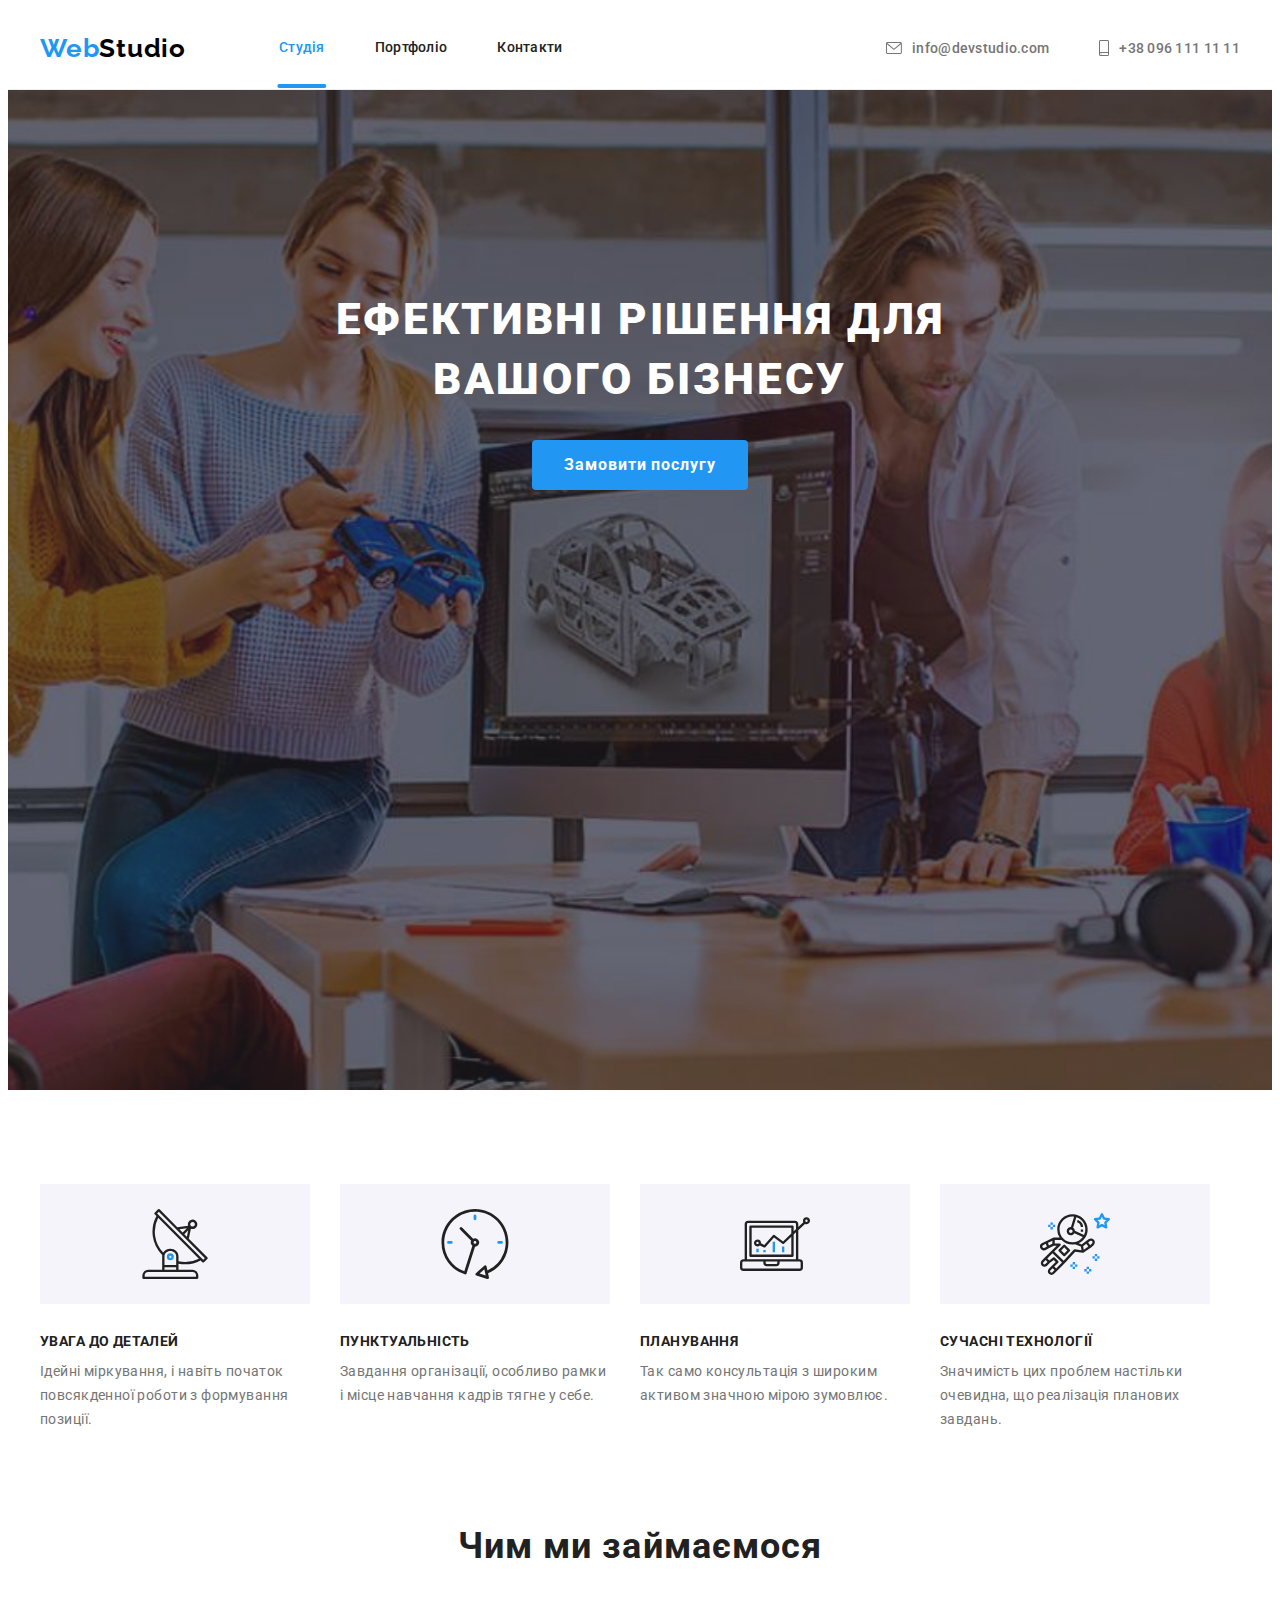
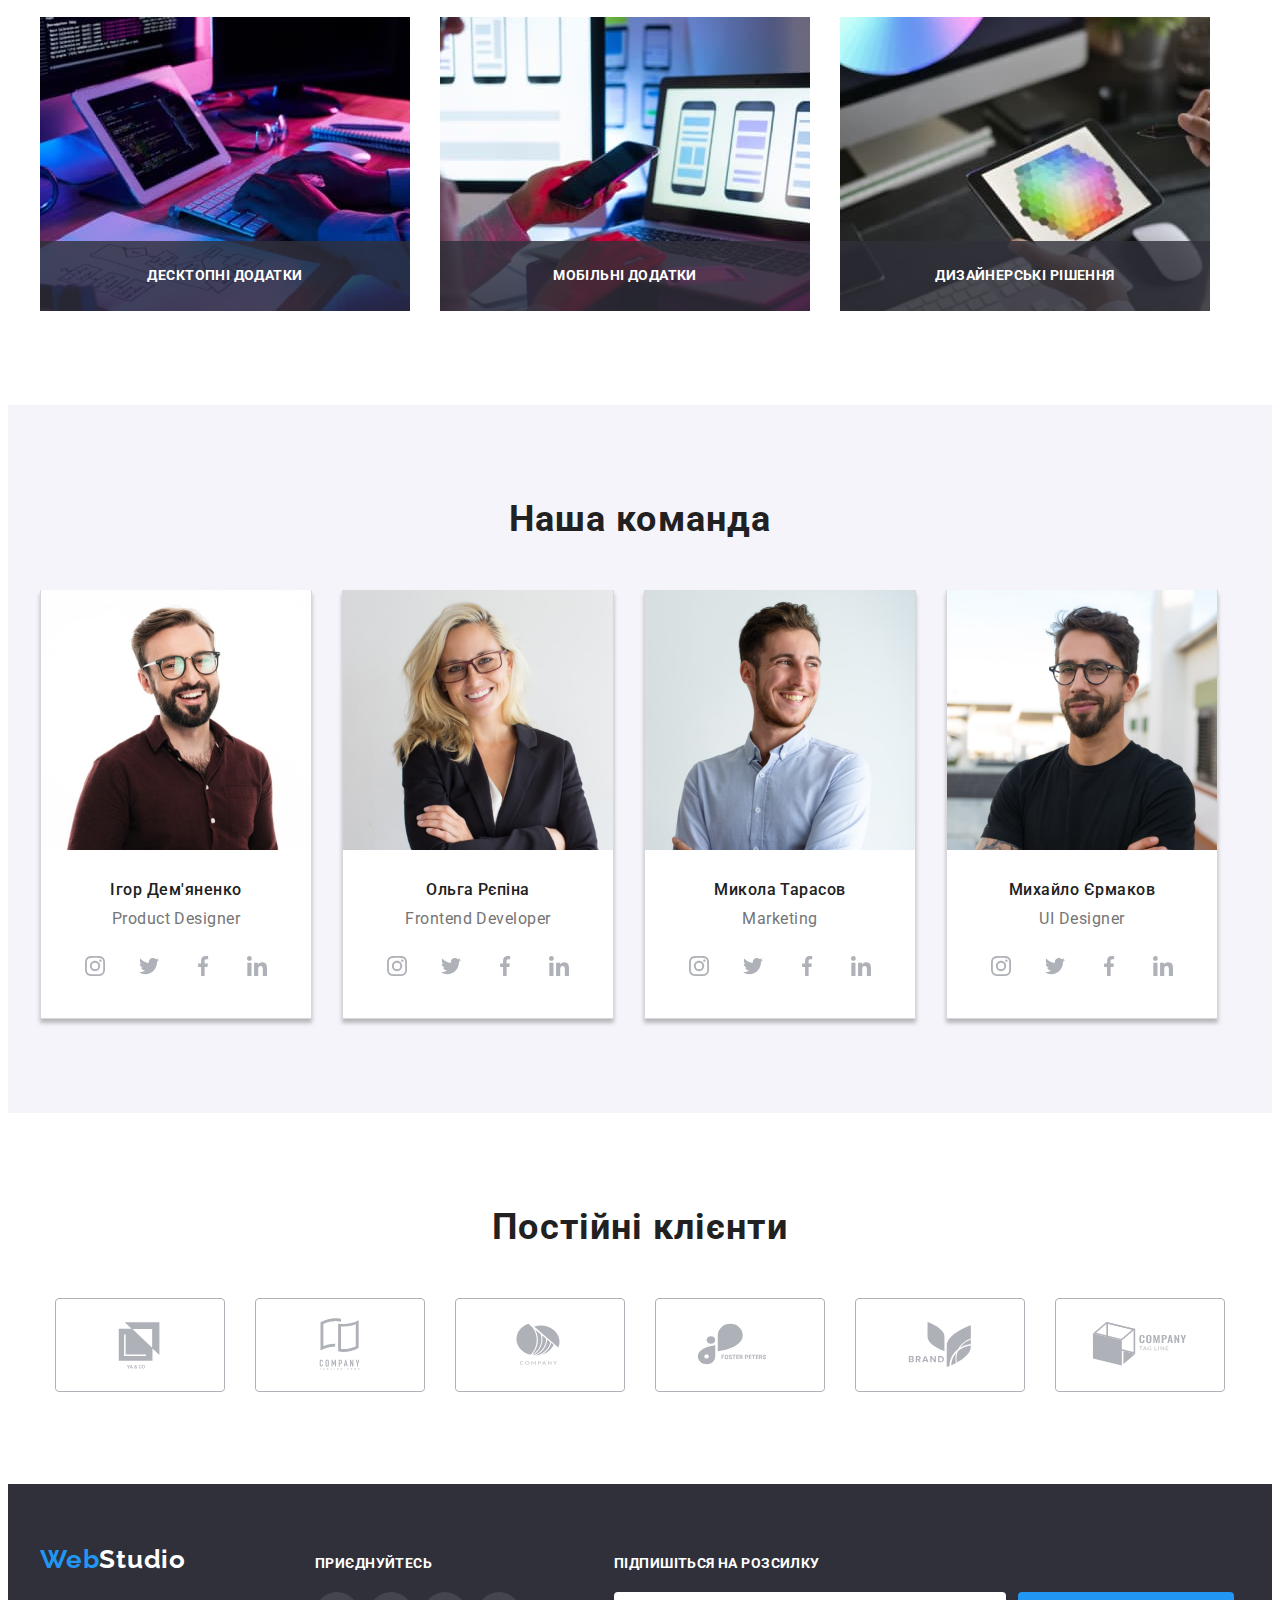
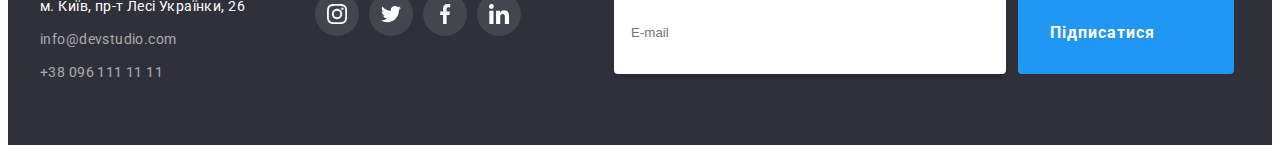
==== index.html @ a65545fc "наброски модального окна" ====
<!DOCTYPE html>
<html lang="uk">
<head>
    <meta charset="UTF-8">
    <meta http-equiv="X-UA-Compatible" content="IE=edge">
    <meta name="viewport" content="width=device-width, initial-scale=1.0">
    <link rel="preconnect" href="https://fonts.googleapis.com">
    <title>Студія</title>
    <link rel="stylesheet" href="https://cdnjs.cloudflare.com/ajax/libs/modern-normalize/1.1.0/modern-normalize.min.css" integrity="sha512-wpPYUAdjBVSE4KJnH1VR1HeZfpl1ub8YT/NKx4PuQ5NmX2tKuGu6U/JRp5y+Y8XG2tV+wKQpNHVUX03MfMFn9Q==" crossorigin="anonymous" referrerpolicy="no-referrer" />
    <link rel="preconnect" href="https://fonts.gstatic.com" crossorigin>
    <link href="https://fonts.googleapis.com/css2?family=Raleway:wght@700&family=Roboto:wght@400;500;700;900&display=swap" rel="stylesheet">
    <link rel="stylesheet" href="./css/style.css">
</head>
<body>
    <!--------HEADER-------->
<header class="header ">
    <div class="header-container container">
<nav class="nav-container">
<a href="" lang="en" class="link logo"><span class="logo-part">Web</span>Studio</a>
<ul class="list list-nav">
    <li class="list-nav-item"><a href="" class="link header-link current">Студія</a></li>
    <li class="list-nav-item"><a href="./portfolio.html" class="link header-link ">Портфоліо</a></li>
    <li class="list-nav-item"><a href="" class="link header-link ">Контакти</a></li>
</ul>
</nav>
<ul class="list list-header">
    <li class="list-header-item"><a href="mailto:info@devstudio.com" class="link link-auth">
        <svg class="auth-icon" width="16" height="12" aria-label="іконка envelope"> <use href="./icons.svg#envelope"></use></svg>
        info@devstudio.com</a></li>
    <li class="list-header-item"><a href="tel:+380961111111" class="link link-auth">
        <svg class="telefon-icon" width="10" height="16" aria-label="іконка smartfon"> <use href="./icons.svg#smartphone"></use></svg>
        +38 096 111 11 11</a></li>
</ul>
</div>
</header>
<main>
    <!-------------HERO--------->
<section class="hero">
    <div class="hero-side container">
<h1 class="hero-title">Ефективні рішення для вашого бізнесу</h1>
<button class="hero-button" type="button" data-modal-open>Замовити послугу</button>
</div>
</section>
<!-------FEATURE------->
<section class="feature section">
    <div class="feature-container container">
    <h2 class="vissualy-hidden">Особливості</h2>
<ul class="list list-feature">
    <li class="list-item-feature">
        <div class="feauture-icon">
        <svg class="icon-antena" width="70" height="70" aria-label="іконка antena"> <use href="./icons.svg#antenna"></use></svg>
    </div>
        <h3 class="item-title-feature">УВАГА ДО ДЕТАЛЕЙ</h3>
    <p class="item-text-feature">Ідейні міркування, і навіть початок повсякденної роботи з формування позиції.</p></li>
    <li class="list-item-feature">
        <div class="feauture-icon">
            <svg class="icon-clock" width="70" height="70" aria-label="іконка clock"> <use href="./icons.svg#clock"></use></svg>
        </div>    
        <h3 class="item-title-feature">ПУНКТУАЛЬНІСТЬ</h3>
    <p class="item-text-feature">Завдання організації, особливо рамки і місце навчання кадрів тягне у себе.</p></li>
    <li class="list-item-feature">
        <div class="feauture-icon">
            <svg class="icon-diagram" width="70" height="70" aria-label="іконка diagram"> <use href="./icons.svg#diagram"></use></svg>
        </div>   
        <h3  class="item-title-feature">ПЛАНУВАННЯ</h3>
    <p class="item-text-feature">Так само консультація з широким активом значною мірою зумовлює.</p></li>
    <li class="list-item-feature">
        <div class="feauture-icon">
            <svg class="icon-astronaut" width="70" height="70" aria-label="іконка astronaut"> <use href="./icons.svg#astronaut"></use></svg>
        </div>   
        <h3  class="item-title-feature">СУЧАСНІ ТЕХНОЛОГІЇ</h3>
    <p class="item-text-feature">Значимість цих проблем настільки очевидна, що реалізація планових завдань.</p></li>
</ul>
</div>
</section>
<!--------WORK----------->
<section class="work section">
    <div class="work-container container">
    <h2 class="section-title title-work">Чим ми займаємося</h2>
   <ul class="list list-work "> 
    <li class="list-item-work">
        <img  src="./image/img1.jpg" alt="набір блоксхеми" width="370" height="294">
    <div class="overlay-work">
        <p class="overlay-work-text">Десктопні додатки</p>
    </div>
    </li>
    <li class="list-item-work">
        <img  src="./image/img2.jpg" alt="телефоні додатки" width="370" height="294">
        <div class="overlay-work">
            <p class="overlay-work-text">Мобільні додатки</p>
        </div>
    </li>
    <li class="list-item-work">
        <img  src="./image/img3.jpg" alt="планшет" width="370" height="294">
        <div class="overlay-work">
            <p class="overlay-work-text">Дизайнерські рішення</p>
        </div>
    </li>
</ul>
</div>
</section>
<!--------OUR TEAM--------->
<section class="ourteam section">
    <div class="ourteam-container container">
    <h2 class="section-title title-ourteam">Наша команда</h2>
        <ul class="list list-ourteam">
            <li class="list-item-ourteam">
                <img src="./image/ourteam/img1.jpg" alt="фото" width="270" height="260">
                <div class="card-ourteam">
                <h3 class="item-caption-ourteam">Ігор Дем'яненко</h3>
                <p class="item-text-ourteam" lang="en">Product Designer</p>
                <ul class="list list-link">
            <li class="list-item-link">
                <a class="link link-link" href="" target="_blank"  rel="noopener noreferrer nofollow" aria-label="іконка instagram" >
                    <svg class="icon-team" width="20" height="20" aria-label="іконка instagram"> <use href="./icons.svg#instagram"></use></svg>
                </a>
            </li>
            <li class="list-item-link">
                <a class="link link-link" href="" target="_blank"  rel="noopener noreferrer nofollow" aria-label="іконка twiter" >
                    <svg class="icon-team" width="20" height="20" aria-label="іконка twiter"> <use href="./icons.svg#twiter"></use></svg>
                </a>
            </li>
            <li class="list-item-link">
                <a class="link link-link" href="" target="_blank"  rel="noopener noreferrer nofollow" aria-label="іконка facebook" >
                    <svg class="icon-team" width="20" height="20" aria-label="іконка facebook"> <use href="./icons.svg#facebook"></use></svg>
                </a>
            </li>
            <li class="list-item-link">
                <a class="link link-link" href="" target="_blank"  rel="noopener noreferrer nofollow" aria-label="іконка linkedin" >
                    <svg class="icon-team" width="20" height="20" aria-label="іконка linkedin"> <use href="./icons.svg#linkedin"></use></svg>
                </a>
            </li>            
                </ul>
            </div> 
            </li>
            <li class="list-item-ourteam">
                <img src="./image/ourteam/img2.jpg" alt="фото" width="270" height="260">
                <div class="card-ourteam">
                <h3 class="item-caption-ourteam">Ольга Рєпіна</h3>
                <p class="item-text-ourteam" lang="en">Frontend Developer</p>
                <ul class="list list-link">
                    <li class="list-item-link">
                        <a class="link link-link" href="" target="_blank"  rel="noopener noreferrer nofollow" aria-label="іконка instagram" >
                            <svg class="icon-team" width="20" height="20" aria-label="іконка instagram"> <use href="./icons.svg#instagram"></use></svg>
                        </a>
                    </li>
                    <li class="list-item-link">
                        <a class="link link-link" href="" target="_blank"  rel="noopener noreferrer nofollow" aria-label="іконка twiter" >
                            <svg class="icon-team" width="20" height="20" aria-label="іконка twiter"> <use href="./icons.svg#twiter"></use></svg>
                        </a>
                    </li>
                    <li class="list-item-link">
                        <a class="link link-link" href="" target="_blank"  rel="noopener noreferrer nofollow" aria-label="іконка facebook" >
                            <svg class="icon-team" width="20" height="20" aria-label="іконка facebook"> <use href="./icons.svg#facebook"></use></svg>
                        </a>
                    </li>
                    <li class="list-item-link">
                        <a class="link link-link" href="" target="_blank"  rel="noopener noreferrer nofollow" aria-label="іконка linkedin" >
                            <svg class="icon-team" width="20" height="20" aria-label="іконка linkedin"> <use href="./icons.svg#linkedin"></use></svg>
                        </a>
                    </li>            
                        </ul>
            </div>
            </li>
            <li class="list-item-ourteam">
                <img src="./image/ourteam/img3.jpg" alt="фото" width="270" height="260">
                <div class="card-ourteam">
                <h3 class="item-caption-ourteam">Микола Тарасов</h3>
                <p class="item-text-ourteam" lang="en">Marketing</p>
                <ul class="list list-link">
                    <li class="list-item-link">
                        <a class="link link-link" href="" target="_blank"  rel="noopener noreferrer nofollow" aria-label="іконка instagram" >
                            <svg class="icon-team" width="20" height="20" aria-label="іконка instagram"> <use href="./icons.svg#instagram"></use></svg>
                        </a>
                    </li>
                    <li class="list-item-link">
                        <a class="link link-link" href="" target="_blank"  rel="noopener noreferrer nofollow" aria-label="іконка twiter" >
                            <svg class="icon-team" width="20" height="20" aria-label="іконка twiter"> <use href="./icons.svg#twiter"></use></svg>
                        </a>
                    </li>
                    <li class="list-item-link">
                        <a class="link link-link" href="" target="_blank"  rel="noopener noreferrer nofollow" aria-label="іконка facebook" >
                            <svg class="icon-team" width="20" height="20" aria-label="іконка facebook"> <use href="./icons.svg#facebook"></use></svg>
                        </a>
                    </li>
                    <li class="list-item-link">
                        <a class="link link-link" href="" target="_blank"  rel="noopener noreferrer nofollow" aria-label="іконка linkedin" >
                            <svg class="icon-team" width="20" height="20" aria-label="іконка linkedin"> <use href="./icons.svg#linkedin"></use></svg>
                        </a>
                    </li>            
                        </ul>
            </div>
            </li>
            <li class="list-item-ourteam">
                <img src="./image/ourteam/img4.jpg" alt="фото" width="270" height="260">
                <div class="card-ourteam">
                <h3 class="item-caption-ourteam">Михайло Єрмаков</h3>
                <p class="item-text-ourteam" lang="en">UI Designer</p>
                <ul class="list list-link">
                    <li class="list-item-link">
                        <a class="link link-link" href="" target="_blank"  rel="noopener noreferrer nofollow" aria-label="іконка instagram" >
                            <svg class="icon-team" width="20" height="20" aria-label="іконка instagram"> <use href="./icons.svg#instagram"></use></svg>
                        </a>
                    </li>
                    <li class="list-item-link">
                        <a class="link link-link" href="" target="_blank"  rel="noopener noreferrer nofollow" aria-label="іконка twiter" >
                            <svg class="icon-team" width="20" height="20" aria-label="іконка twiter"> <use href="./icons.svg#twiter"></use></svg>
                        </a>
                    </li>
                    <li class="list-item-link">
                        <a class="link link-link" href="" target="_blank"  rel="noopener noreferrer nofollow" aria-label="іконка facebook" >
                            <svg class="icon-team" width="20" height="20" aria-label="іконка facebook"> <use href="./icons.svg#facebook"></use></svg>
                        </a>
                    </li>
                    <li class="list-item-link">
                        <a class="link link-link" href="" target="_blank"  rel="noopener noreferrer nofollow" aria-label="іконка linkedin" >
                            <svg class="icon-team" width="20" height="20" aria-label="іконка linkedin"> <use href="./icons.svg#linkedin"></use></svg>
                        </a>
                    </li>            
                        </ul>
            </div>
            </li>
        </ul>
    </div>
</section>
<section class="client section">
    <div class="ourteam-container container"></div>
    <h2 class="section-title title-client">Постійні клієнти</h2>
    <ul class="list list-client">
        <li class="list-item-client">
            <a class="link link-client" href="" target="_blank"  rel="noopener noreferrer nofollow" aria-label="іконка client" >
                <svg class="icon-client" width="106" height="60" aria-label="іконка client"> <use href="./icons.svg#client1"></use></svg>  
            </a></li>
        <li class="list-item-client">
            <a class="link link-client" href="" target="_blank"  rel="noopener noreferrer nofollow" aria-label="іконка client" >
            <svg class="icon-client" width="106" height="60" aria-label="іконка client"> <use href="./icons.svg#client2"></use></svg>  
            </a></li>
        <li class="list-item-client">
            <a class="link link-client" href="" target="_blank"  rel="noopener noreferrer nofollow" aria-label="іконка client" >
            <svg class="icon-client" width="106" height="60" aria-label="іконка client"> <use href="./icons.svg#client3"></use></svg>  
            </a></li>
        <li class="list-item-client">
            <a class="link link-client" href="" target="_blank"  rel="noopener noreferrer nofollow" aria-label="іконка client" >
            <svg class="icon-client" width="106" height="60" aria-label="іконка client"> <use href="./icons.svg#client4"></use></svg>  
            </a></li>
        <li class="list-item-client">
            <a class="link link-client" href="" target="_blank"  rel="noopener noreferrer nofollow" aria-label="іконка client" >
            <svg class="icon-client" width="106" height="60" aria-label="іконка client"> <use href="./icons.svg#client5"></use></svg>  
            </a></li>
        <li class="list-item-client">
            <a class="link link-client" href="" target="_blank"  rel="noopener noreferrer nofollow" aria-label="іконка client" >
            <svg class="icon-client" width="106" height="60" aria-label="іконка client"> <use href="./icons.svg#client6"></use></svg>  
            </a></li>
    </ul>
</section>
</main> 
<!----------FOOTER------->
<footer class="footer">
    <div class="container footer-container">
        <div class="adress-container">
    <a href="./index.html" class="link footer-link" lang="en"> <span class="footer-logo">Web</span>Studio</a>
    <address>
        <ul class="list list-footer">
            <li class="list-footer-item"><a class="link footer-link-nav" href="https://goo.gl/maps/DCdvdgWx7HsUr94s7" rel="noopener noreferrer nofollow">м. Київ, пр-т Лесі Українки, 26</a></li>
            <li class="list-footer-item"><a class="link footer-contact" href="mailto:info@devstudio.com">info@devstudio.com</a></li>
            <li class="list-footer-item"><a class="link footer-contact" href="tel:+380961111111">+38 096 111 11 11</a></li>
        </ul>
    </address>
</div>
    <div class="join">
        <p class="text-join">Приєднуйтесь</p>
        <ul class="list list-join">
                <li class="list-item-join">
                    <a class="link link-join" href="" target="_blank"  rel="noopener noreferrer nofollow" aria-label="іконка instagram" >
                        <svg class="icon-join" width="20" height="20" aria-label="іконка instagram"> <use href="./icons.svg#instagram"></use></svg>
                    </a>
                </li>
                <li class="list-item-join">
                    <a class="link link-join" href="" target="_blank"  rel="noopener noreferrer nofollow" aria-label="іконка twiter" >
                        <svg class="icon-join" width="20" height="20" aria-label="іконка twiter"> <use href="./icons.svg#twiter"></use></svg>
                    </a>
                </li>
                <li class="list-item-join">
                    <a class="link link-join" href="" target="_blank"  rel="noopener noreferrer nofollow" aria-label="іконка facebook" >
                        <svg class="icon-join" width="20" height="20" aria-label="іконка facebook"> <use href="./icons.svg#facebook"></use></svg>
                    </a>
                </li>
                <li class="list-item-join">
                    <a class="link link-join" href="" target="_blank"  rel="noopener noreferrer nofollow" aria-label="іконка linkedin" >
                        <svg class="icon-join" width="20" height="20" aria-label="іконка linkedin"> <use href="./icons.svg#linkedin"></use></svg>
                    </a>
                </li>            
        </ul>
    </div>
<div class="container-subscribe">
    <p class="text-subscribe" >Підпишіться на розсилку</p>
    <form class="form-subscribe" name="form-subscribe">
        <label class="group-subscribe">
        <input  
            class="field-subscribe" 
            type="email" 
            name="user-mail" 
            placeholder="E-mail"
            required>
       <!-- <span class="label-subscribe" lang="en">E-mail</span>  -->
    </label>
<button class="button button-subscribe" type="submit"> Підписатися</button>
    </form>
</div>
</div>
</footer>

<!----------MODAL WINDOW------->
<div class="backdrop is-hidden" data-modal>
    <div class="modal">
        <button class="modal-button" type="button" data-modal-close>
            <svg class="icon-close" width="18" height="18" aria-label="іконка close"> <use href="./icons.svg#close-icon"></use></svg>  
        </button>
        <strong class="modal-label"> Залиште свої дані, ми вам передзвонимо</strong>
        <form class="modal-form" name="modal-form">
            <div class="modal-form-group" role="group">
                <label class="modal-form-label" for="user-name">Ім'я</label>
                <div class="modal-form-wrapper">
                    <input class="modal-form-field" type="text" name="user-name" id="user-name">
                    <svg class="icon-join" width="20" height="20" aria-label="іконка linkedin"> <use href="./icons.svg#linkedin"></use></svg>
                </div>
                <label class="modal-form-label" for="user-name">Ім'я</label>
                <div class="modal-form-wrapper">
                    <input class="modal-form-field" type="text" name="user-name" id="user-name">
                    <svg class="icon-join" width="20" height="20" aria-label="іконка linkedin"> <use href="./icons.svg#linkedin"></use></svg>
                </div>
                <label class="modal-form-label" for="user-name">Ім'я</label>
                <div class="modal-form-wrapper">
                    <input class="modal-form-field" type="text" name="user-name" id="user-name">
                    <svg class="icon-join" width="20" height="20" aria-label="іконка linkedin"> <use href="./icons.svg#linkedin"></use></svg>
                </div>
                <label class="modal-form-label" for="user-message">Ім'я</label>
                    <textarea class="modal-form-message" name="user-message" id="user-message" rows="7"></textarea>
            </div>
            <div role="group">
                <input class="modal-form-checkbox" type="checkbox" id="user-agreement">
                <label for="user-agreement">Погоджуюся з розсилкою та приймаю <a href="">Умови договору</a></label>
            </div>
            <button class="button modal-form-button" type="submit">Відправити</button>
        </form>
    </div>
</div>
<script src="./js/modal.js"></script>
</body>
</html>
---- css/style.css ----
:root {
    --text-color-light: #ffffff;
    --text-color-dark: #212121;
    --text-color-paragraf: #757575;
    --frame-color: #2F303A;
    --accent-color: #2196F3;
    }
    
    
    body {
    font-family: 'Roboto'; 
    color: var(--text-color-dark); 
    }
    
    
    /* reset start */
    h1,
    h2,
    h3,
    p {
    margin: 0;
    }
    
    
    .link {
    text-decoration: none;
    }
    
    
    .list {
    list-style: none;
    margin: 0;
    padding: 0;
    }
    
    
    img {
    display: block;
   max-width: 100%; 
    height: auto;
    }
    /* reset end */
    
    
    .section {
    padding-top: 94px;
    padding-bottom: 94px;
    }
    
    .container {
    width: 1200px;
    padding-right: 15px;
    padding-left: 15px;
    margin-left: auto;
    margin-right: auto;
    
   /* outline: 2px solid red;
    outline-offset: -2px;*/
    }
    
    button {
    display: inline-block;
    cursor: pointer;
    border: transparent;
    }
    
    
    /*---------HEADER--------*/
    .header {
        border-bottom: 1px solid #ECECEC;
    }
    .header-container{
    display: flex;
   
    }
    .nav-container{
    display: flex; 
    }
    .logo {
    margin-right: 93px;
    align-items: center;
    padding-top: 25px;
    padding-bottom: 25px;
    
    font-family: 'Raleway';
    font-weight: 700;
    font-size: 26px;
    line-height: 1.19;
    letter-spacing: 0.03em;
    color:#000000; 
    }
    .logo-part {
    color: var(--accent-color);
    }
    .list-nav{
        display: flex;
        align-items: center;
        
        }
    .list-nav-item:not(:first-child){
        margin-left: 50px;
        }
    .header-link {
        display: block;
        padding-top: 32px;
        padding-bottom: 32px;

    font-weight: 500;
    font-size: 14px;
    line-height: 1.14;
    letter-spacing: 0.02em;
    color: inherit;

    transition: color 250ms cubic-bezier(0.4,0,0.2,1);
    }
     .current{
        position: relative;
        color: var(--accent-color);
     }
    .header-link:hover,
    .header-link:focus,
    .link-auth:hover,
    .link-auth:focus {
    color: var(--accent-color);
    }
    .current::after{
        content:'';
        position: absolute;
        left: 50%;
        bottom:0;
        transform: translateX(-50%);
        
        display: block;
        width: 108%;
        height: 4px;
        background-color: var(--accent-color);
        border-radius: 2px; 
    }
    .list-header{
    display: flex;
    margin-left: auto;
   align-items: center;

    }
    
    .list-header-item:not(:first-child){
        margin-left: 50px;  
    }
    .list-header-item{
        display: block; 
        align-items: center; 
    }
    
    .link-auth {
    display: flex;   
    padding-top: 32px;
    padding-bottom: 32px;
    align-items: center;
    gap: 10px; 

    font-weight: 500;
    font-size: 14px;
    line-height: 1.14px;
    letter-spacing: 0.02em;
    color: var(--text-color-paragraf);
    }
    .auth-icon{
        fill:currentColor;
    }
    .telefon-icon{
        fill:currentColor;
    }
    
    /*------------HERO-----------*/
    .hero{
        height: 600px;
        max-width: 1600px;
        margin: 0 auto;
        padding-top: 200px;
        padding-bottom: 200px;
        background-image: linear-gradient(to right, rgba(47, 48, 58, 0.4), rgba(47, 48, 58, 0.4)), url(../image/background/img.jpg);
        background-position: center;
        background-repeat: no-repeat;
        background-size: cover;
        background-color: var(--frame-color);   
    }
    .hero-side {
        text-align: center;
    }
    .hero-title {
    margin-bottom: 30px;
    width: 696px;
    margin-right: auto;
    margin-left: auto;
    
    font-weight: 900;
    font-size: 44px;
    line-height: 1.36;
    letter-spacing: 0.06em;
    text-transform: uppercase;
    color: var(--text-color-light); 
    }
    .hero-button {
    border-radius: 4px;
    padding: 10px 32px;
    min-width: 216px;
    border: transparent;
    
    font-family: inherit;
    font-weight: 700;
    font-size: 16px;
    line-height: 1.88;
    align-items: center;
    text-align: center;
    letter-spacing: 0.06em;
    color:var(--text-color-light);
    background:var(--accent-color);

    transition: box-shadow 250ms cubic-bezier(0.4,0,0.2,1);
    }
    .hero-button:hover,
    .hero-button:focus{
    box-shadow: 0px 4px 4px rgba(0, 0, 0, 0.15);
    }
    
    /*------FEATURE---------*/
    .feature {
        padding-bottom: 0;
    }
    .feature-container {
    display: flex;
    }
    .vissualy-hidden{
    position: absolute;
    white-space: nowrap;
    width: 1px;
    height: 1px;
    overflow: hidden;
    border: 0;
    padding: 0;
    clip: rect(0 0 0 0);
    clip-path: inset(50%);
    margin: -1px;
    }
    .list-feature{
    display: flex;
    }
    .list-item-feature{
    width: 270px;
    }
    .list-item-feature:not(:first-child){
    margin-left: 30px;
    }
.feauture-icon{
    display: flex;
    width: 270px;
    height: 120px;
background-color: #F5F4FA;
margin-bottom: 30px;
align-items: center;
justify-content: center;
}

    .item-title-feature {
    margin-bottom: 10px;

    font-size: 14px;
    line-height: 1.14;
    letter-spacing: 0.03em;
    text-transform: uppercase;
    }
    .item-text-feature {
    font-size: 14px;
    line-height: 1.71;
    letter-spacing: 0.03em;
    color: var(--text-color-paragraf);
    }
    
    
    /*-------WORK----------*/
    
    .section-title {
    font-size: 36px;
    line-height: 1.14;
    text-align: center;
    letter-spacing: 0.03em;
    }
    .title-work{
    margin-bottom: 50px;
    }
    .list-work{
    display: flex;
    gap:30px;
    }
.list-item-work{
    position: relative;
    width: 370px;
    
}
.overlay-work{
    position: absolute;
    bottom: 0;
width: 100%;
height: 70px;

display: flex;
align-items: center;
justify-content: center;

background-color: rgba(47, 48, 58, 0.8);;

transition: box-shadow 250ms cubic-bezier(0.4,0,0.2,1), border 250ms cubic-bezier(0.4,0,0.2,1);
}
.overlay-work:hover,
.overlay-work:focus{
    border: 1px solid #000000;
    box-shadow: 0px 4px 4px rgba(0, 0, 0, 0.25);
}
.overlay-work-text{
    font-weight: 700;
    font-size: 14px;
    line-height: 1.14;
    text-align: center;
    letter-spacing: 0.03em;
    text-transform: uppercase;
    color: var(--text-color-light);
    
}
    
    /*--------OUR TEAM--------*/
    .ourteam{
    background-color: #F5F4FA;
    }
    
    .title-ourteam{
    margin-bottom: 50px;
    }
    .list-ourteam{
    display: flex;
    flex-wrap: wrap;
    }
    .list-item-ourteam{
   box-shadow: 0px 4px 4px rgba(0, 0, 0, 0.25);
}
    .card-ourteam{
    padding-top: 30px; 
    padding-bottom: 30px; 
    align-items: center;
        justify-content: center;
        background-color: var(--text-color-light);
    }
    .list-item-ourteam{
        width: 270px;
        border: 1px solid rgba(0, 0, 0, 0.12);  
    border-top: none;
    }
    .list-item-ourteam:not(:first-child){
    margin-left: 30px;
    }
    .item-caption-ourteam {
    margin-bottom: 10px;
    
    font-weight: 500;
    font-size: 16px;
    line-height: 1.19;
    text-align: center;
    letter-spacing: 0.03em;
    }
    .item-text-ourteam{
        margin-bottom:16px;

    font-size: 16px;
    line-height: 1.19;
    text-align: center;
    letter-spacing: 0.03em;
    color: var(--text-color-paragraf); 
    }
    .list-link{
        width: 206px;
        display: flex;
        gap: 10px;
        align-items: center;
        justify-content: center;
        margin: auto;
    }
    .list-item-link{
        width: 44px;
        height: 44px; 
    }
    .link-link{
        display: flex;
        width: 100%;
        height: 100%;
        
        /* background-color: #ffffff; */
        border-radius: 50%;
        align-items: center;
        justify-content: center;
        color:#AFB1B8;
        
        transition: background-color 250ms cubic-bezier(0.4,0,0.2,1), color 250ms cubic-bezier(0.4,0,0.2,1);
    }
    .link-link:hover,
    .link-link:focus{
        background-color: var(--accent-color);
        color: var(--text-color-light);
    }

    .icon-team{
        fill:currentColor;
    }
    /* -------CLIENT------ */
.title-client{
    margin-bottom: 50px;
}

.list-client{
    display: flex;
    gap: 30px;
    align-items: center;
    justify-content: center;
}
.list-item-client{
    display:inline-flex;
    width: 170px;
    height: 92px;
}
.link-client{
    display: flex;
    width: 100%;
    height: 100%;
    border: 1px solid #AFB1B8;
    border-radius: 4px;
    align-items: center;
    justify-content: center; 
    color: #AFB1B8;

    transition: color 250ms cubic-bezier(0.4,0,0.2,1), border 250ms cubic-bezier(0.4,0,0.2,1);
}
.icon-client{
    fill:currentColor;
}
.link-client:hover,
.link-client:focus{
    border: 1px solid #2196F3;
color:#2196F3;
}
    /*-----FOOTER---------*/
    .footer{
    background: var(--frame-color);
    padding-top: 60px;
    padding-bottom: 60px;
    }
    .footer-container{
        display: flex;
        align-items: baseline;
    }
    /* .adress-container{
        width: 271px;
    } */
    .footer-link {
    display: inline-block;
    margin-bottom: 20px;
    
    font-family: 'Raleway';
    font-weight: 700;
    font-size: 26px;
    line-height: 1.19;
    letter-spacing: 0.03em;
    color: var(--text-color-light);
    }
    .footer-logo {
    color: var(--accent-color);
    }
    .list-footer-item:not(:last-child){
    margin-bottom: 9px;
    }
    .footer-link-nav {
    font-style: normal;
    font-size: 14px;
    line-height: 1.71;
    letter-spacing: 0.03em;
    color:var(--text-color-light);
    }
    
    .footer-contact {
    font-style: normal;
    font-size: 14px;
    line-height: 1.71;
    letter-spacing: 0.03em;
    color: rgba(255, 255, 255, 0.6);
    }
    .join{
        margin-left: 70px;
    }
    .text-join{
        margin-bottom: 20px;
        
    font-weight: 700;
    font-size: 14px;
    line-height: 1.14;
    letter-spacing: 0.03em;
    text-transform: uppercase;
    color: var(--text-color-light);
    }
    .list-join{
        display: flex;
        gap: 10px;
        align-items: center;    
    }
    .list-item-join{
        width: 44px;
        height: 44px;
    }
    .link-join{
        display: flex; 
       width: 100%;
       height: 100%;
        background: rgba(255, 255, 255, 0.1);
        border-radius: 50%;
        align-items: center;
        justify-content: center; 
        color:#FFFFFF;

        transition:background-color 250ms cubic-bezier(0.4,0,0.2,1);
    }
    .link-join:hover,
    .link-join:focus{
        background-color: var(--accent-color);
    }
    .icon-join{
        fill:currentColor;
    }
    .container-subscribe{
    margin-left: 93px;
    }
    .text-subscribe{ 
        width: 207px; 
        margin-bottom: 20px;

        font-weight: 700;
        font-size: 14px;
        line-height: 1.14;
        letter-spacing: 0.03em;
        text-transform: uppercase;
        color: #FFFFFF;
    }
    .form-subscribe {
        display: flex;
        gap: 12px;
    }
    .field-subscribe{
        width: 358px;
        height: 50px;
        padding: 15px 16px;

        border: 1px solid rgba(255, 255, 255, 0.3);
        border-radius: 4px;
        box-shadow: 0px 4px 4px rgba(0, 0, 0, 0.15);
    }

    .button-subscribe{
        border-radius: 4px;
        padding: 10px 32px;
        min-width: 216px;
        border: transparent;

        font-family: inherit;
        font-weight: 700;
        font-size: 16px;
        line-height: 1.88;
        display: flex;
        align-items: center;
        text-align: center;
        letter-spacing: 0.06em;

        color:var(--text-color-light);
        background:var(--accent-color);
        transition: box-shadow 250ms cubic-bezier(0.4,0,0.2,1);
    }
    .button-subscribe:hover,
    .button-subscribe:focus{
    box-shadow: 0px 4px 4px rgba(0, 0, 0, 0.15);
    }


    /*---------MODAL WINDOW------------*/
    .backdrop{
        position: fixed;
        top: 0;
        left: 0;
        width: 100%;
        height: 100%;
        background-color: rgba(0, 0, 0, 0.2);
        backdrop-filter: blur(2px);
        box-shadow: 0px 4px 4px rgba(0, 0, 0, 0.25);
        opacity: 1;
        transition: opacity 250ms cubic-bezier(0.4,0,0.2,1), visibility 250ms cubic-bezier(0.4,0,0.2,1);
    }
    .modal{
        position: absolute;
        top: 50%;
        left: 50%;
        transform: translate(-50%,-50%);
        width: 528px;
        min-height: 581px;
        background-color: var(--text-color-light);
        border-radius: 4px;
    }
    .modal-button{
        position: absolute;
        padding: 6px;
        top: 8px;
        right: 8px;
        width: 30px;
        height: 30px;
        border-radius: 50%;
        border: 1px solid rgba(0, 0, 0, 0.1);
background-color: #FFFFFF;
color:#000000;
    }
    .icon-close{
        fill: currentColor;
    }
    .backdrop.is-hidden{
        opacity: 0;
        visibility: hidden;
        pointer-events: none;
        
    }
    .backdrop.is-hidden.modal{
        opacity: 0;
        transform: translate(-50%,70%);
       
    }

    
    /*---------PORTFOLIO------------*/
   
    .list-filter-btn{
    display: flex;
   justify-content: center;
   margin-bottom: 50px;
    }
    .button-portfolio{
    padding:6px 22px;
   
    font-family: inherit;
    font-weight: 500;
    font-size: 16px;
    line-height: 1.62;
    text-align: center;
    letter-spacing: 0.03em;
    background-color: #F5F4FA;
    border-radius: 4px;

    transition:background-color 250ms cubic-bezier(0.4,0,0.2,1),color 250ms cubic-bezier(0.4,0,0.2,1);
    }
    /* .item-filter:hover,
    .item-filter:focus{
        box-shadow: 0px 3px 1px rgba(0, 0, 0, 0.1), 0px 1px 2px rgba(0, 0, 0, 0.08), 0px 2px 2px rgba(0, 0, 0, 0.12);
    } */
    .item-filter{
    margin-right: 8px;
    }
    
    .button-portfolio:hover,
    .button-portfolio:focus{
    background-color: var(--accent-color);
    color: var(--text-color-light);
    box-shadow: 0px 3px 1px rgba(0, 0, 0, 0.1), 0px 1px 2px rgba(0, 0, 0, 0.08), 0px 2px 2px rgba(0, 0, 0, 0.12);
    }
    .list-filter{
    display: flex;
    flex-wrap: wrap;
    
    }
    .list-item-filter{
       
        width: 370px;
        margin-bottom: 30px;
        margin-right: 30px;

        transition:box-shadow 250ms cubic-bezier(0.4,0,0.2,1);
      
    }
    .list-item-filter:nth-last-child(-n+3){
        margin-bottom: 0px; 
    }
    .list-item-filter:nth-child(3n){
        margin-right: 0px;
    }
    .list-item-filter:hover,
    .list-item-filter:focus{
         box-shadow: 0px 4px 4px rgba(0, 0, 0, 0.25);
    }
    .filter-thumb{
        position: relative;
        overflow: hidden;
    }   
    .overlay{
        position: absolute;
        top: 0;
        left: 0;

        transform:translateY(102%);

        width: 100%;
        height: 100%;
        padding: 63px 24px;
        display: flex;
        align-items: center;
        background-color: rgba(33, 150, 243, 0.9);
        backdrop-filter: blur(2px);

        transition: transform 250ms cubic-bezier(0.4,0,0.2,1);
    }
    .overlay-text{
font-weight: 400;
font-size: 18px;
line-height: 1.56;
letter-spacing: 0.03em;
color: #FFFFFF;

    }
    .list-item-filter:hover .overlay{
        transform:translateY(0); 
          
    }
   .card-portfolio{
    width: 370px;
    padding: 20px 24px; 
    border: 1px solid #EEEEEE;  
    border-top: none;
   }
    
    .filter-caption {
    margin-bottom: 4px;

    font-size: 18px;
    line-height: 2;
    letter-spacing: 0.06em;
    }
    .filter-text {
    font-size: 16px;
    line-height: 1.88;
    letter-spacing: 0.03em;
    color: var(--text-color-paragraf);
    }
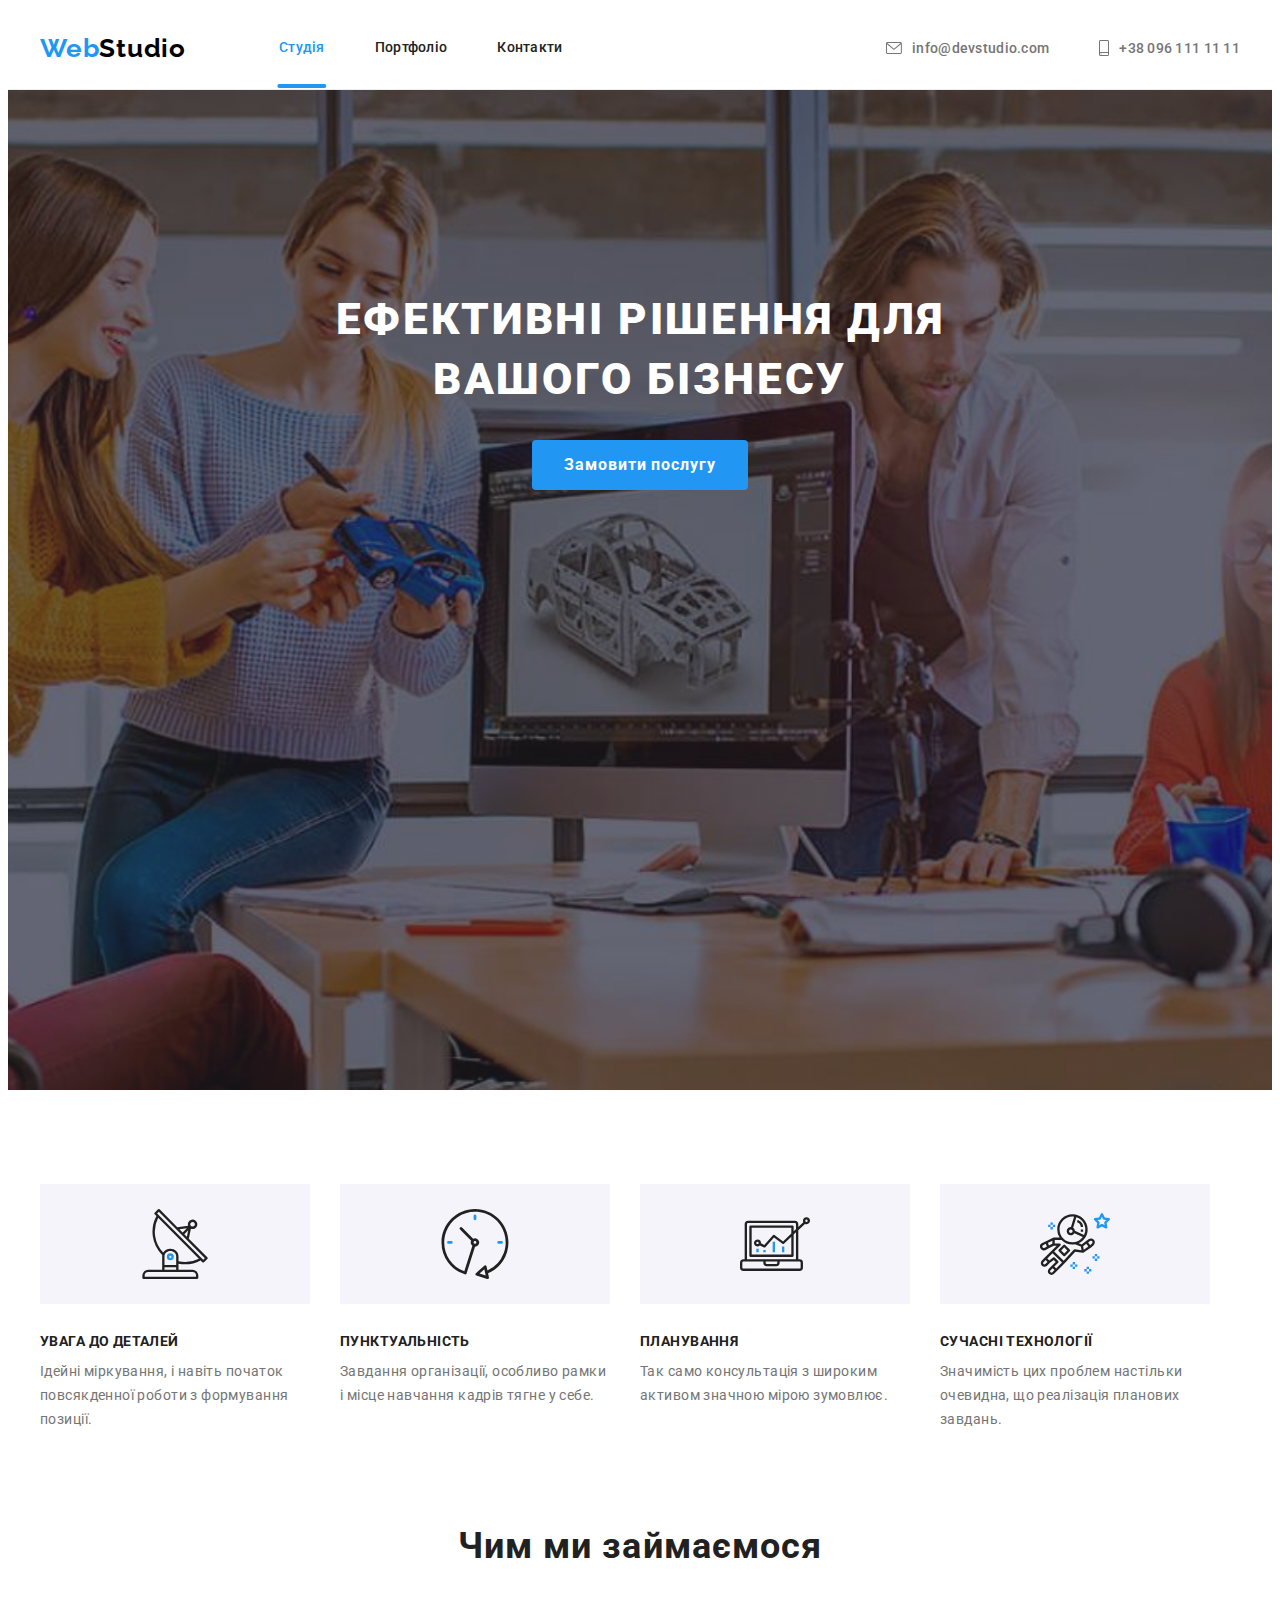
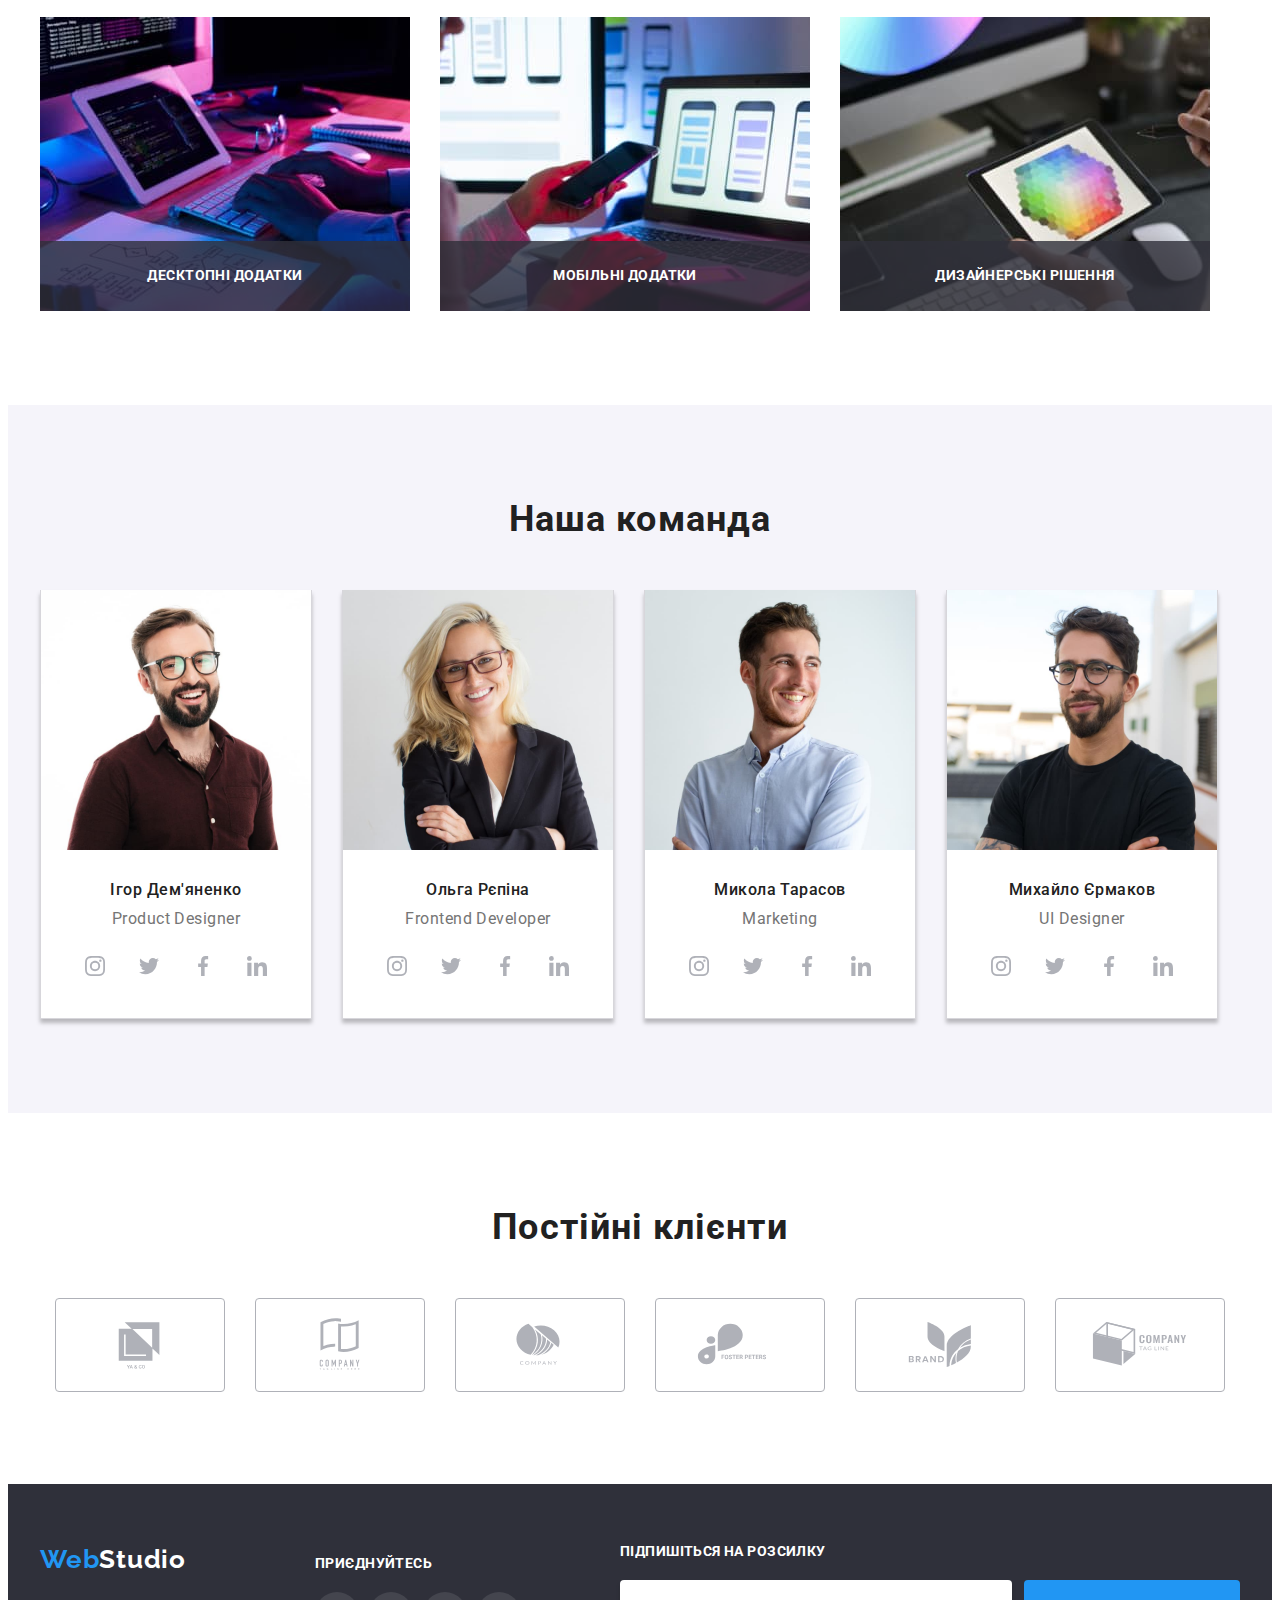
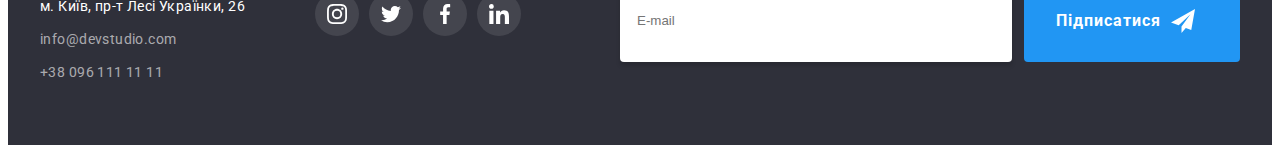
==== commit 54d0c34b: "Чекбокс" ====
--- a/index.html
+++ b/index.html
@@ -302,9 +302,10 @@
             name="user-mail" 
             placeholder="E-mail"
             required>
-       <!-- <span class="label-subscribe" lang="en">E-mail</span>  -->
     </label>
-<button class="button button-subscribe" type="submit"> Підписатися</button>
+<button class="button button-subscribe" type="submit"> Підписатися
+    <svg class="icon-subscribe" width="24" height="24" aria-label="іконка subscribe"> <use href="./icons.svg#icon-icon-send"></use></svg>
+</button>
     </form>
 </div>
 </div>
@@ -322,24 +323,25 @@
                 <label class="modal-form-label" for="user-name">Ім'я</label>
                 <div class="modal-form-wrapper">
                     <input class="modal-form-field" type="text" name="user-name" id="user-name">
-                    <svg class="icon-join" width="20" height="20" aria-label="іконка linkedin"> <use href="./icons.svg#linkedin"></use></svg>
+                    <svg class="icon-form" width="18" height="18" aria-label="іконка user"> <use href="./icons.svg#icon-name"></use></svg>
                 </div>
-                <label class="modal-form-label" for="user-name">Ім'я</label>
+                <label class="modal-form-label" for="user-tel">Телефон</label>
                 <div class="modal-form-wrapper">
-                    <input class="modal-form-field" type="text" name="user-name" id="user-name">
-                    <svg class="icon-join" width="20" height="20" aria-label="іконка linkedin"> <use href="./icons.svg#linkedin"></use></svg>
+                    <input class="modal-form-field" type="tel" name="user-tel" id="user-tel">
+                    <svg class="icon-form" width="18" height="18" aria-label="іконка telefon"> <use href="./icons.svg#icon-tel"></use></svg>
                 </div>
-                <label class="modal-form-label" for="user-name">Ім'я</label>
+                <label class="modal-form-label" for="user-mail">Пошта</label>
                 <div class="modal-form-wrapper">
-                    <input class="modal-form-field" type="text" name="user-name" id="user-name">
-                    <svg class="icon-join" width="20" height="20" aria-label="іконка linkedin"> <use href="./icons.svg#linkedin"></use></svg>
+                    <input class="modal-form-field" type="email" name="user-mail" id="user-mail">
+                    <svg class="icon-form" width="18" height="18" aria-label="іконка mail"> <use href="./icons.svg#icon-mail"></use></svg>
                 </div>
-                <label class="modal-form-label" for="user-message">Ім'я</label>
-                    <textarea class="modal-form-message" name="user-message" id="user-message" rows="7"></textarea>
-            </div>
-            <div role="group">
+                <label class="modal-form-label" for="user-message">Коментар</label>
+                    <textarea class="modal-form-message" name="user-message" id="user-message" rows="7" placeholder="Введіть текст"></textarea>
+            </div>
+            <div class="modal-form-agreement" role="group">
                 <input class="modal-form-checkbox" type="checkbox" id="user-agreement">
-                <label for="user-agreement">Погоджуюся з розсилкою та приймаю <a href="">Умови договору</a></label>
+                <svg class="icon-checkbox" width="11" height="8" aria-label="іконка check"> <use href="./icons.svg#icon-check"></use></svg>
+                <label class="agreement-label" for="user-agreement">Погоджуюся з розсилкою та приймаю <a class="link link-agreement" href="">Умови договору</a></label>
             </div>
             <button class="button modal-form-button" type="submit">Відправити</button>
         </form>
--- a/css/style.css
+++ b/css/style.css
@@ -105,13 +105,13 @@
         padding-top: 32px;
         padding-bottom: 32px;
 
-    font-weight: 500;
-    font-size: 14px;
-    line-height: 1.14;
-    letter-spacing: 0.02em;
-    color: inherit;
-
-    transition: color 250ms cubic-bezier(0.4,0,0.2,1);
+        font-weight: 500;
+        font-size: 14px;
+        line-height: 1.14;
+        letter-spacing: 0.02em;
+        color: inherit;
+
+        transition: color 250ms cubic-bezier(0.4,0,0.2,1);
     }
      .current{
         position: relative;
@@ -452,8 +452,10 @@
     padding-bottom: 60px;
     }
     .footer-container{
+        position: relative;
         display: flex;
         align-items: baseline;
+       
     }
     /* .adress-container{
         width: 271px;
@@ -532,7 +534,8 @@
         fill:currentColor;
     }
     .container-subscribe{
-    margin-left: 93px;
+        position: absolute;
+        right: 15px;
     }
     .text-subscribe{ 
         width: 207px; 
@@ -554,12 +557,14 @@
         height: 50px;
         padding: 15px 16px;
 
+        outline: 1px solid transparent;
         border: 1px solid rgba(255, 255, 255, 0.3);
         border-radius: 4px;
         box-shadow: 0px 4px 4px rgba(0, 0, 0, 0.15);
     }
 
     .button-subscribe{
+        gap: 10px;
         border-radius: 4px;
         padding: 10px 32px;
         min-width: 216px;
@@ -580,7 +585,10 @@
     }
     .button-subscribe:hover,
     .button-subscribe:focus{
-    box-shadow: 0px 4px 4px rgba(0, 0, 0, 0.15);
+        box-shadow: 0px 4px 4px rgba(0, 0, 0, 0.15);
+    }
+    .icon-subscribe{
+        fill: currentColor;
     }
 
 
@@ -601,6 +609,7 @@
         position: absolute;
         top: 50%;
         left: 50%;
+        /* padding: 40px; */
         transform: translate(-50%,-50%);
         width: 528px;
         min-height: 581px;
@@ -616,8 +625,8 @@
         height: 30px;
         border-radius: 50%;
         border: 1px solid rgba(0, 0, 0, 0.1);
-background-color: #FFFFFF;
-color:#000000;
+        background-color: #FFFFFF;
+        color:#000000;
     }
     .icon-close{
         fill: currentColor;
@@ -630,11 +639,172 @@
     }
     .backdrop.is-hidden.modal{
         opacity: 0;
-        transform: translate(-50%,70%);
-       
-    }
-
-    
+        transform: translate(-50%,70%); 
+    }
+    
+    .modal-label{
+        display: block;
+        width: 448px;
+        margin: 40px 40px 12px 40px;
+
+        font-weight: 700;
+        font-size: 20px;
+        line-height: 1.15;
+        text-align: center;
+        letter-spacing: 0.03em;
+        color: #212121;
+    }
+    .modal-form-group{
+       margin-left: 40px;
+       margin-right: 40px;
+       margin-bottom: 20px;
+    }
+    .modal-form-label {
+        display: block;
+        margin-bottom: 4px;
+      
+        font-size: 12px;
+        line-height: 1.17;
+        letter-spacing: 0.01em;
+        color: #757575;
+    }
+    .modal-form-wrapper {
+        position: relative;
+        margin-bottom: 10px;
+    }
+    .modal-form-field {
+        width: 100%;
+        height: 40px;
+        padding-left: 42px;
+        padding-top: 12px;
+        padding-bottom: 12px;
+
+        border: 1px solid rgba(33, 33, 33, 0.2);
+        border-radius: 4px;
+        outline: 1px solid transparent;
+        transition: outline 250ms cubic-bezier(0.4,0,0.2,1);
+    }
+    .modal-form-field:focus {
+        outline-color: var(--accent-color);
+    }
+    .icon-form {
+        position: absolute;
+        top: 50%;
+        left: 12px;
+        transform: translateY(-50%);
+
+    }
+    .modal-form-field:focus + .icon-form {
+        fill: var(--accent-color);
+    }
+    .modal-form-message{
+        width: 100%;
+        height: 120px;
+        padding: 16px 12px;
+
+        resize: none;
+
+        font-size: 12px;
+        line-height: 1.17;
+        letter-spacing: 0.01em;
+        color: rgba(117, 117, 117, 0.5);
+
+        border: 1px solid rgba(33, 33, 33, 0.2);
+        border-radius: 4px;
+        outline:  1px solid transparent;
+        transition: outline 250ms cubic-bezier(0.4,0,0.2,1);
+    
+    }
+
+    .modal-form-message:focus{
+        outline-color: var(--accent-color); 
+    }
+    .modal-form-message:focus::placeholder{
+        opacity: 0;
+    }
+    .modal-form-agreement{
+        position: relative;
+        display: flex;
+        justify-content: center;
+        align-items: center;
+        gap: 7px;
+        margin-left: 54px;
+        margin-bottom: 30px;
+        width: 423px;
+        padding: 0;
+    }
+    .agreement-label{
+        font-size: 14px;
+        line-height: 1.71;
+        letter-spacing: 0.03em;
+        color:var(--text-color-paragraf);
+    }
+    .link-agreement{
+        text-decoration-line: underline;
+        text-underline-offset: 3px;
+        color: #2196F3;
+        text-shadow: 0px 4px 4px rgba(0, 0, 0, 0.25);
+    }
+    .modal-form-checkbox{
+        display: block;
+        position: absolute;
+        appearance: none;
+        width: 16px;
+        height: 15px;
+        left: 0;
+
+        outline:  1px solid transparent;
+        outline-offset: -2px;
+        border: 1px solid #000000;
+        border-radius: 2px;
+        box-shadow: 0px 4px 4px rgba(0, 0, 0, 0.25);
+        transition: outline-color 250ms cubic-bezier(0.4,0,0.2,1), background-color 250ms cubic-bezier(0.4,0,0.2,1);;
+    }
+    .modal-form-checkbox:checked{
+        background-color: var(--accent-color);
+        outline-color: var(--accent-color);
+        /* background-image: url("data:image/svg+xml,%3Csvg width='13' height='10' viewBox='0 0 13 10' fill='none' xmlns='http://www.w3.org/2000/svg'%3E%3Cpath d='M1.95703 4.75166L1.88825 4.68604L1.81923 4.75141L0.93123 5.59258L0.854858 5.66492L0.930974 5.73753L4.42671 9.07236L4.49574 9.1382L4.56476 9.07236L12.069 1.91352L12.1449 1.84116L12.069 1.76881L11.1873 0.927644L11.1183 0.861826L11.0493 0.927611L4.49577 7.17353L1.95703 4.75166Z' fill='white' stroke='white' stroke-width='0.2'/%3E%3C/svg%3E"); */
+    }
+    .icon-checkbox{
+        display: block;
+        position: absolute;
+        top: 50%;
+        left: 3px;
+        transform: translateY(-50%);
+
+        opacity: 0;
+        pointer-events: none;
+        transition: opacity 250ms cubic-bezier(0.4,0,0.2,1);
+    }
+    .modal-form-checkbox:checked + .icon-checkbox{
+        opacity: 1;   
+    }
+    .modal-form-button{
+        display: flex;
+        align-items: center;
+       justify-content: center;
+       margin-left: 164px;
+
+        border-radius: 4px;
+        padding: 10px 52px;
+        min-width: 200px;
+        border: transparent;
+
+        font-family: inherit;
+        font-weight: 700;
+        font-size: 16px;
+        line-height: 1.88;
+        text-align: center;
+        letter-spacing: 0.06em;
+
+        color:var(--text-color-light);
+        background:var(--accent-color);
+        transition: box-shadow 250ms cubic-bezier(0.4,0,0.2,1);
+    }
+    .button-subscribe:hover,
+    .button-subscribe:focus{
+    box-shadow: 0px 4px 4px rgba(0, 0, 0, 0.15);
+    }
     /*---------PORTFOLIO------------*/
    
     .list-filter-btn{
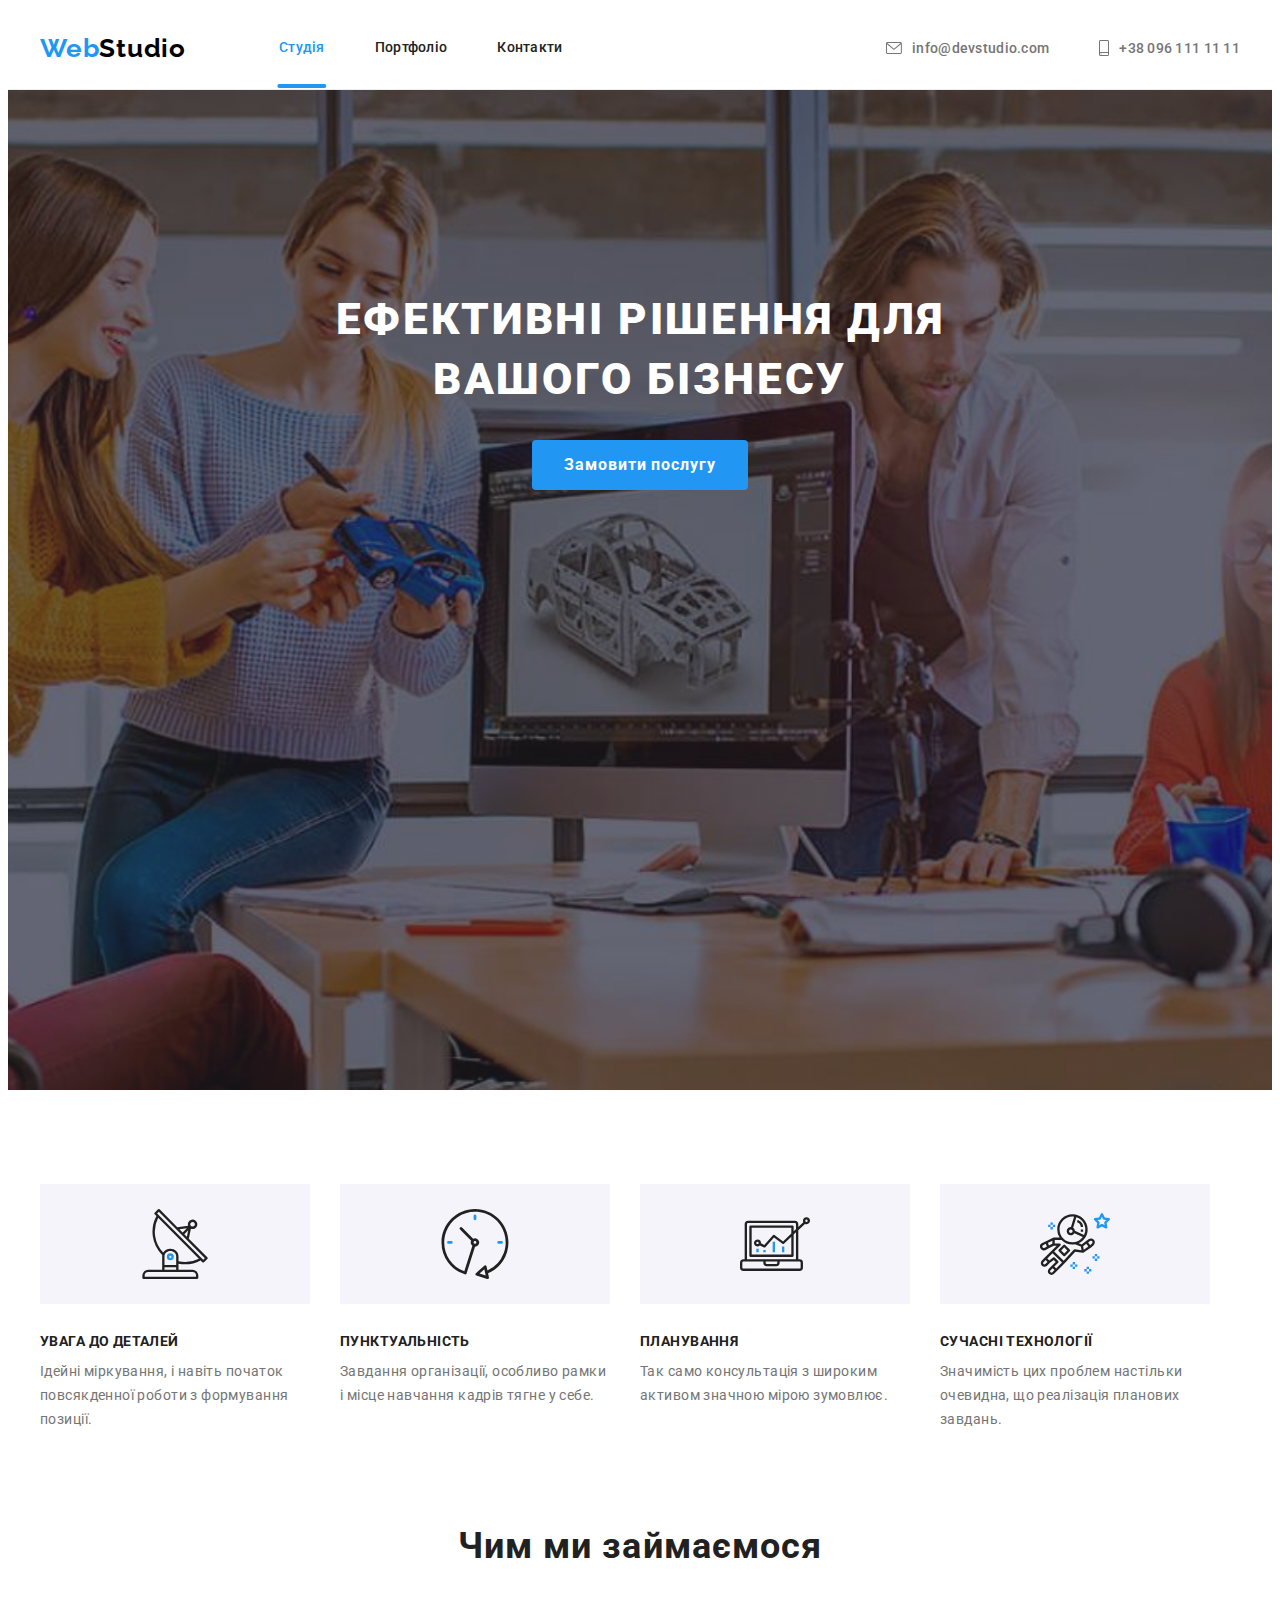
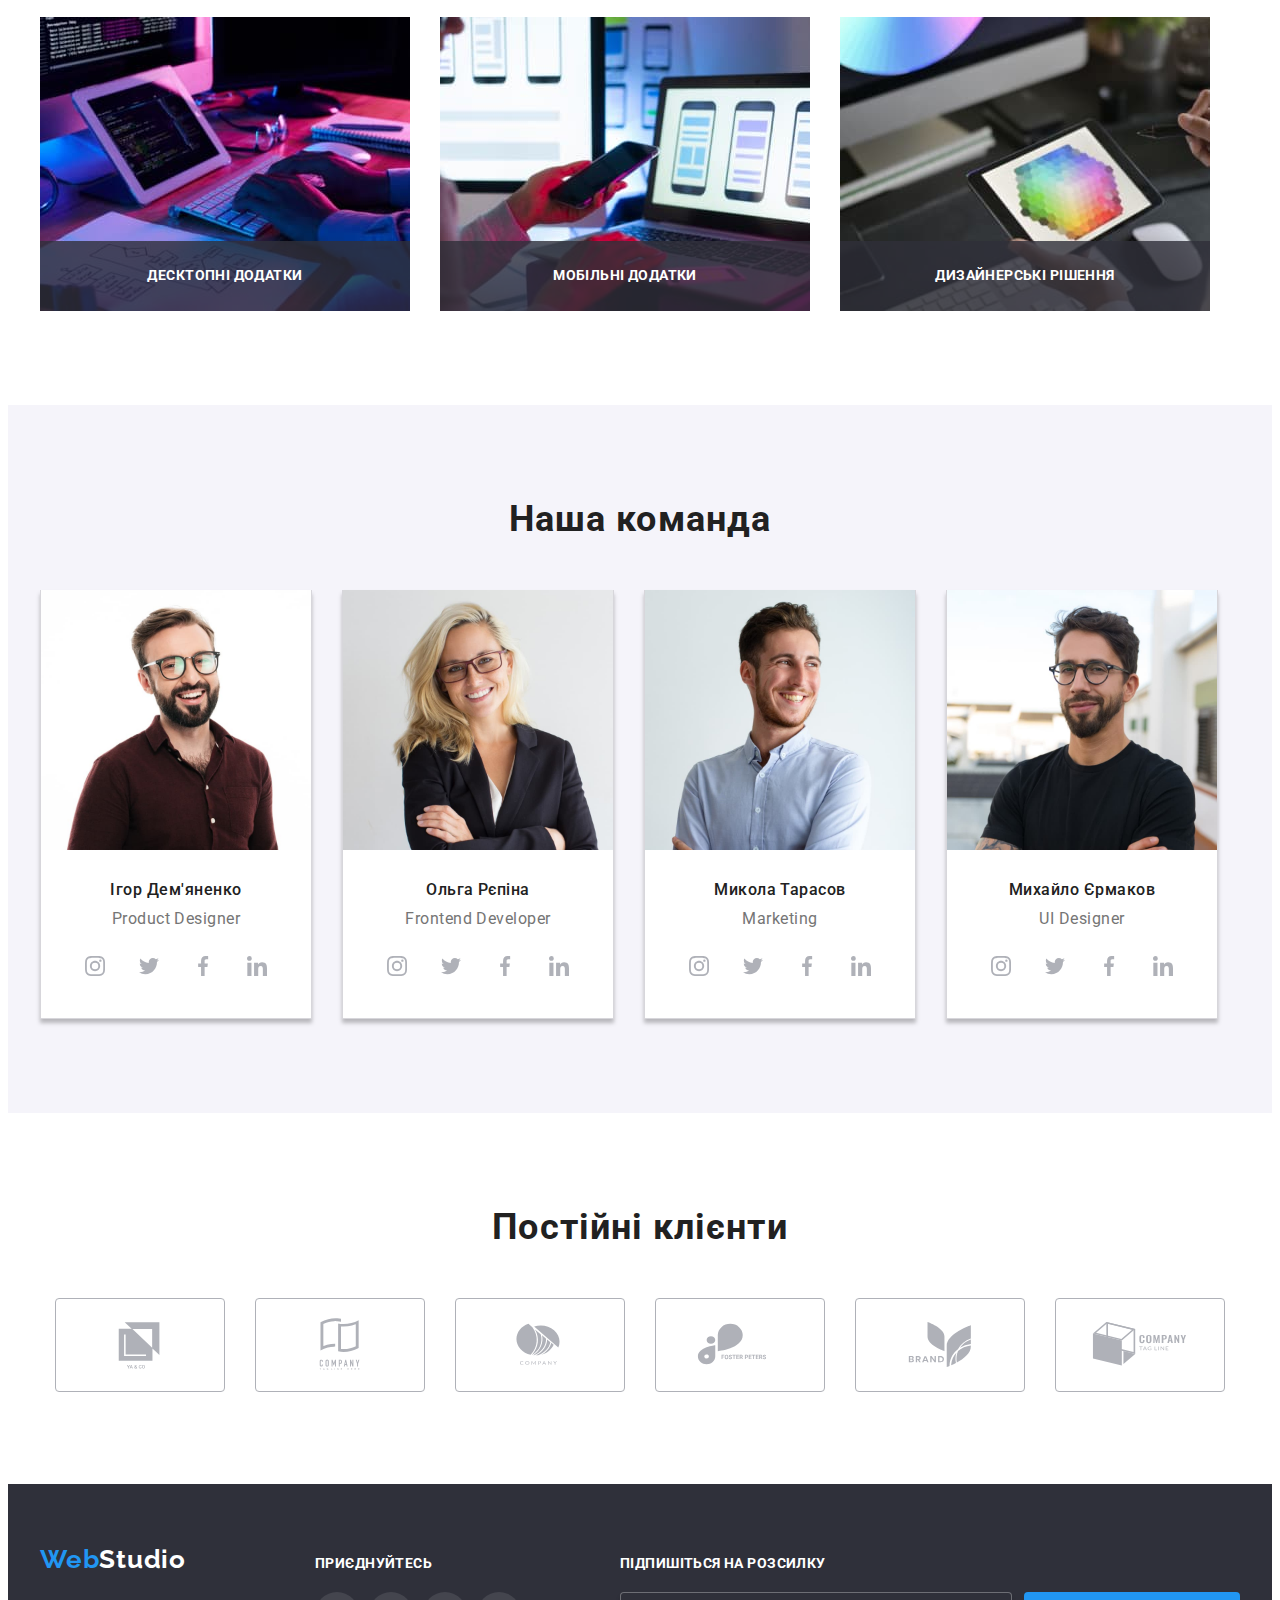
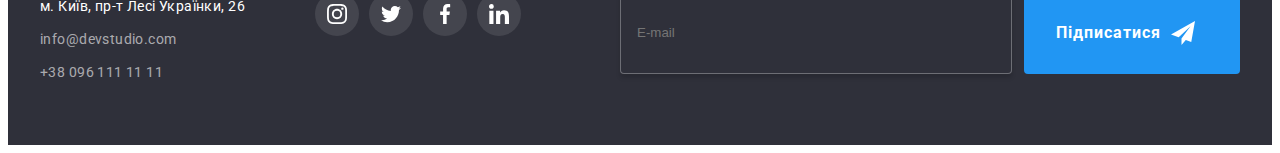
==== commit 63c49bf7: "Виправлення" ====
--- a/index.html
+++ b/index.html
@@ -322,18 +322,30 @@
             <div class="modal-form-group" role="group">
                 <label class="modal-form-label" for="user-name">Ім'я</label>
                 <div class="modal-form-wrapper">
-                    <input class="modal-form-field" type="text" name="user-name" id="user-name">
-                    <svg class="icon-form" width="18" height="18" aria-label="іконка user"> <use href="./icons.svg#icon-name"></use></svg>
+                    <input class="modal-form-field" 
+                    type="text"
+                    name="user-name" 
+                    id="user-name"
+                    required>
+                    <svg class="icon-form" width="12" height="12" aria-label="іконка user"> <use href="./icons.svg#icon-name"></use></svg>
                 </div>
                 <label class="modal-form-label" for="user-tel">Телефон</label>
                 <div class="modal-form-wrapper">
-                    <input class="modal-form-field" type="tel" name="user-tel" id="user-tel">
-                    <svg class="icon-form" width="18" height="18" aria-label="іконка telefon"> <use href="./icons.svg#icon-tel"></use></svg>
+                    <input class="modal-form-field" 
+                    type="tel" 
+                    name="user-tel" 
+                    id="user-tel"
+                    required>
+                    <svg class="icon-form" width="12" height="12" aria-label="іконка telefon"> <use href="./icons.svg#icon-tel"></use></svg>
                 </div>
                 <label class="modal-form-label" for="user-mail">Пошта</label>
                 <div class="modal-form-wrapper">
-                    <input class="modal-form-field" type="email" name="user-mail" id="user-mail">
-                    <svg class="icon-form" width="18" height="18" aria-label="іконка mail"> <use href="./icons.svg#icon-mail"></use></svg>
+                    <input class="modal-form-field" 
+                    type="email" 
+                    name="user-mail"
+                    id="user-mail"
+                    required>
+                    <svg class="icon-form" width="12" height="12" aria-label="іконка mail"> <use href="./icons.svg#icon-mail"></use></svg>
                 </div>
                 <label class="modal-form-label" for="user-message">Коментар</label>
                     <textarea class="modal-form-message" name="user-message" id="user-message" rows="7" placeholder="Введіть текст"></textarea>
--- a/css/style.css
+++ b/css/style.css
@@ -534,8 +534,7 @@
         fill:currentColor;
     }
     .container-subscribe{
-        position: absolute;
-        right: 15px;
+        margin-left: auto;
     }
     .text-subscribe{ 
         width: 207px; 
@@ -557,6 +556,8 @@
         height: 50px;
         padding: 15px 16px;
 
+        color: rgba(255, 255, 255, 0.6);
+        background-color: var(--frame-color);
         outline: 1px solid transparent;
         border: 1px solid rgba(255, 255, 255, 0.3);
         border-radius: 4px;
@@ -609,7 +610,7 @@
         position: absolute;
         top: 50%;
         left: 50%;
-        /* padding: 40px; */
+        padding: 40px;
         transform: translate(-50%,-50%);
         width: 528px;
         min-height: 581px;
@@ -618,18 +619,26 @@
     }
     .modal-button{
         position: absolute;
-        padding: 6px;
+        padding: 0;
         top: 8px;
         right: 8px;
         width: 30px;
         height: 30px;
+
         border-radius: 50%;
         border: 1px solid rgba(0, 0, 0, 0.1);
         background-color: #FFFFFF;
         color:#000000;
     }
     .icon-close{
+        display: block;
+        margin: 0 auto;
         fill: currentColor;
+        transition: color 250ms cubic-bezier(0.4,0,0.2,1);
+    }
+    
+    .icon-close:hover{
+        color: var(--accent-color); 
     }
     .backdrop.is-hidden{
         opacity: 0;
@@ -645,7 +654,7 @@
     .modal-label{
         display: block;
         width: 448px;
-        margin: 40px 40px 12px 40px;
+        margin-bottom: 12px;
 
         font-weight: 700;
         font-size: 20px;
@@ -655,9 +664,7 @@
         color: #212121;
     }
     .modal-form-group{
-       margin-left: 40px;
-       margin-right: 40px;
-       margin-bottom: 20px;
+        margin-bottom: 20px;
     }
     .modal-form-label {
         display: block;
@@ -712,12 +719,12 @@
         border: 1px solid rgba(33, 33, 33, 0.2);
         border-radius: 4px;
         outline:  1px solid transparent;
-        transition: outline 250ms cubic-bezier(0.4,0,0.2,1);
+        transition: border 250ms cubic-bezier(0.4,0,0.2,1);
     
     }
 
     .modal-form-message:focus{
-        outline-color: var(--accent-color); 
+        border: 1px solid var(--accent-color);
     }
     .modal-form-message:focus::placeholder{
         opacity: 0;
@@ -728,10 +735,7 @@
         justify-content: center;
         align-items: center;
         gap: 7px;
-        margin-left: 54px;
         margin-bottom: 30px;
-        width: 423px;
-        padding: 0;
     }
     .agreement-label{
         font-size: 14px;
@@ -747,8 +751,9 @@
     }
     .modal-form-checkbox{
         display: block;
-        position: absolute;
         appearance: none;
+        margin: 0;
+        padding: 0;
         width: 16px;
         height: 15px;
         left: 0;
@@ -769,7 +774,7 @@
         display: block;
         position: absolute;
         top: 50%;
-        left: 3px;
+        left: 23px;
         transform: translateY(-50%);
 
         opacity: 0;
@@ -781,9 +786,8 @@
     }
     .modal-form-button{
         display: flex;
-        align-items: center;
-       justify-content: center;
-       margin-left: 164px;
+       margin-right: auto;
+       margin-left: auto;
 
         border-radius: 4px;
         padding: 10px 52px;
